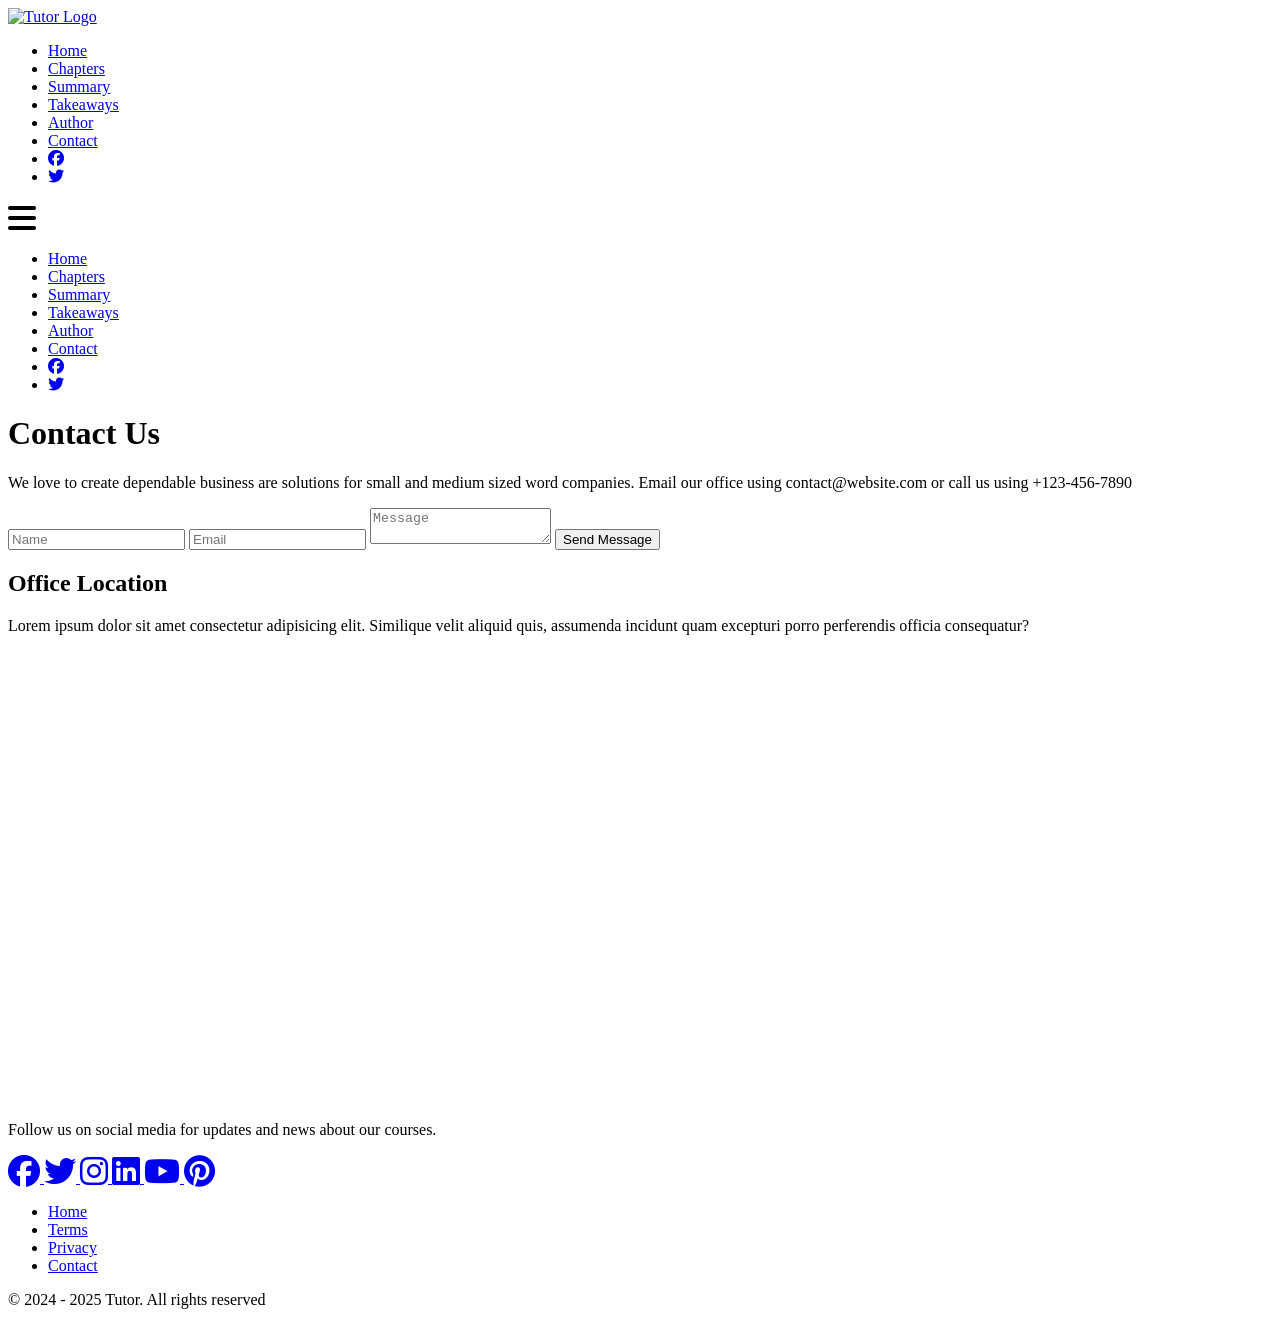
==== contact.html @ 329a323f "after completing the whole project" ====
<!doctype html>
<html lang="en">
  <head>
    <meta charset="UTF-8" />
    <meta name="viewport" content="width=device-width, initial-scale=1.0" />
    <link rel="preconnect" href="https://fonts.googleapis.com" />
    <link rel="preconnect" href="https://fonts.gstatic.com" crossorigin />
    <link
      href="https://fonts.googleapis.com/css2?family=Open+Sans:ital,wght@0,300..800;1,300..800&display=swap"
      rel="stylesheet"
    />
    <link
      rel="stylesheet"
      href="https://cdnjs.cloudflare.com/ajax/libs/font-awesome/6.5.2/css/all.min.css"
      integrity="sha512-SnH5WK+bZxgPHs44uWIX+LLJAJ9/2PkPKZ5QiAj6Ta86w+fsb2TkcmfRyVX3pBnMFcV7oQPJkl9QevSCWr3W6A=="
      crossorigin="anonymous"
      referrerpolicy="no-referrer"
    />
    <link rel="stylesheet" href="./css/styles.css" />
    <link rel="icon" href="./images/favicon.png" />
    <title>Welcome To Tutor</title>
  </head>
  <body>
    <nav class="navbar" role="navigation" aria-label="Main Navigation">
      <div class="navbar-flex container">
        <a href="/" aria-label="Logo Home Link">
          <img src="images/logo.svg" alt="Tutor Logo" />
        </a>
        <div id="mobile-menu-items" class="main-menu-items">
          <ul class="main-menu-list">
            <li>
              <a href="/">Home</a>
            </li>
            <li>
              <a href="#chapters">Chapters</a>
            </li>
            <li>
              <a href="#summary">Summary</a>
            </li>
            <li>
              <a href="#takeaways">Takeaways</a>
            </li>
            <li>
              <a href="#author">Author</a>
            </li>
            <li>
              <a href="contact.html">Contact</a>
            </li>
            <li>
              <a
                href="https://facebook.com"
                target="_blank"
                aria-label="Follow Us On Facebook"
              >
                <i class="fa-brands fa-facebook"></i>
              </a>
            </li>
            <li>
              <a
                href="https://twitter.com"
                target="_blank"
                aria-label="Follow Us On Twitter"
              >
                <i class="fa-brands fa-twitter"></i>
              </a>
            </li>
          </ul>
        </div>

        <!-- Mobile Menu -->
        <div class="mobile-menu">
          <!-- Hamburger button -->
          <div
            class="mobile-menu-toggle"
            role="button"
            aria-expanded="false"
            aria-controls="mobile-menu-items"
            aria-label="Open mobile menu"
            tabindex="0"
          >
            <i class="fas fa-bars fa-2x"></i>
          </div>
          <!-- Mobile Menu Items -->
          <div class="mobile-menu-items">
            <ul class="mobile-menu-list">
              <li>
                <a href="/">Home</a>
              </li>
              <li>
                <a href="#chapters">Chapters</a>
              </li>
              <li>
                <a href="#summary">Summary</a>
              </li>
              <li>
                <a href="#takeaways">Takeaways</a>
              </li>
              <li>
                <a href="#author">Author</a>
              </li>
              <li>
                <a href="contact.html">Contact</a>
              </li>
              <li>
                <a
                  href="https://facebook.com"
                  target="_blank"
                  aria-label="Follow Us On Facebook"
                >
                  <i class="fa-brands fa-facebook"></i>
                </a>
              </li>
              <li>
                <a
                  href="https://twitter.com"
                  target="_blank"
                  aria-label="Follow Us On Twitter"
                >
                  <i class="fa-brands fa-twitter"></i>
                </a>
              </li>
            </ul>
          </div>
        </div>
      </div>
    </nav>

    <!-- Inner Header -->
    <header class="inner-header">
      <div class="container-sm">
        <h1>Contact Us</h1>
      </div>
    </header>

    <section class="contact-form section">
      <div class="container-sm">
        <p>
          We love to create dependable business are solutions for small and
          medium sized word companies. Email our office using
          contact@website.com or call us using +123-456-7890
        </p>

        <form action="https://formspree.io/f/mreyzezy" method="POST">
          <input type="text" name="name" placeholder="Name" />
          <input type="email" name="email" placeholder="Email" />
          <textarea name="message" placeholder="Message"></textarea>
          <button type="submit" class="btn">Send Message</button>
        </form>
      </div>
    </section>

    <!-- Location -->
    <section class="location section">
      <div class="container-sm">
        <h2>Office Location</h2>
        <p>
          Lorem ipsum dolor sit amet consectetur adipisicing elit. Similique
          velit aliquid quis, assumenda incidunt quam excepturi porro
          perferendis officia consequatur?
        </p>
        <div class="map">
          <iframe
            src="https://www.google.com/maps/embed?pb=!1m18!1m12!1m3!1d3651.1005265188282!2d90.40824373818123!3d23.779434354808277!2m3!1f0!2f0!3f0!3m2!1i1024!2i768!4f13.1!3m3!1m2!1s0x3755c700345080a9%3A0x3e2b2788cf80987e!2z4Kam4KeC4Kaw4Kas4KeA4KaoIOCmrOCmvuCmguCmsuCmvg!5e0!3m2!1sen!2sbd!4v1772654705144!5m2!1sen!2sbd"
            width="600"
            height="450"
            style="border: 0"
            allowfullscreen=""
            loading="lazy"
            referrerpolicy="no-referrer-when-downgrade"
          >
          </iframe>
        </div>
      </div>
    </section>

    <!-- Social -->
    <section class="social section">
      <div class="container">
        <p>Follow us on social media for updates and news about our courses.</p>
        <div class="social-icons">
          <a
            href="https://facebook.com"
            target="_blank"
            aria-label="Follow Us On Facebook"
          >
            <i class="fa-brands fa-facebook fa-2x"></i>
          </a>
          <a
            href="https://twitter.com"
            target="_blank"
            aria-label="Follow Us On Twitter"
          >
            <i class="fa-brands fa-twitter fa-2x"></i>
          </a>
          <a
            href="https://instagram.com"
            target="_blank"
            aria-label="Follow Us On Instagram"
            ><i class="fa-brands fa-instagram fa-2x"></i>
          </a>
          <a
            href="https://linkdin.com"
            target="_blank"
            aria-label="Follow Us On Linkdin"
            ><i class="fa-brands fa-linkedin fa-2x"></i>
          </a>
          <a
            href="https://youtube.com"
            target="_blank"
            aria-label="Follow Us On Youtube"
          >
            <i class="fa-brands fa-youtube fa-2x"></i>
          </a>
          <a
            href="https://pinterest.com"
            target="_blank"
            aria-label="Follow Us On Pinterest"
          >
            <i class="fa-brands fa-pinterest fa-2x"></i>
          </a>
        </div>
      </div>
    </section>

    <footer class="footer">
      <div class="container footer-flex">
        <ul class="footer-links">
          <li><a href="#">Home</a></li>
          <li><a href="#">Terms</a></li>
          <li><a href="#">Privacy</a></li>
          <li><a href="contact.html">Contact</a></li>
        </ul>
        <p>&copy; 2024 - 2025 Tutor. All rights reserved</p>
      </div>
    </footer>

    <script src="js/script.js"></script>
  </body>
</html>
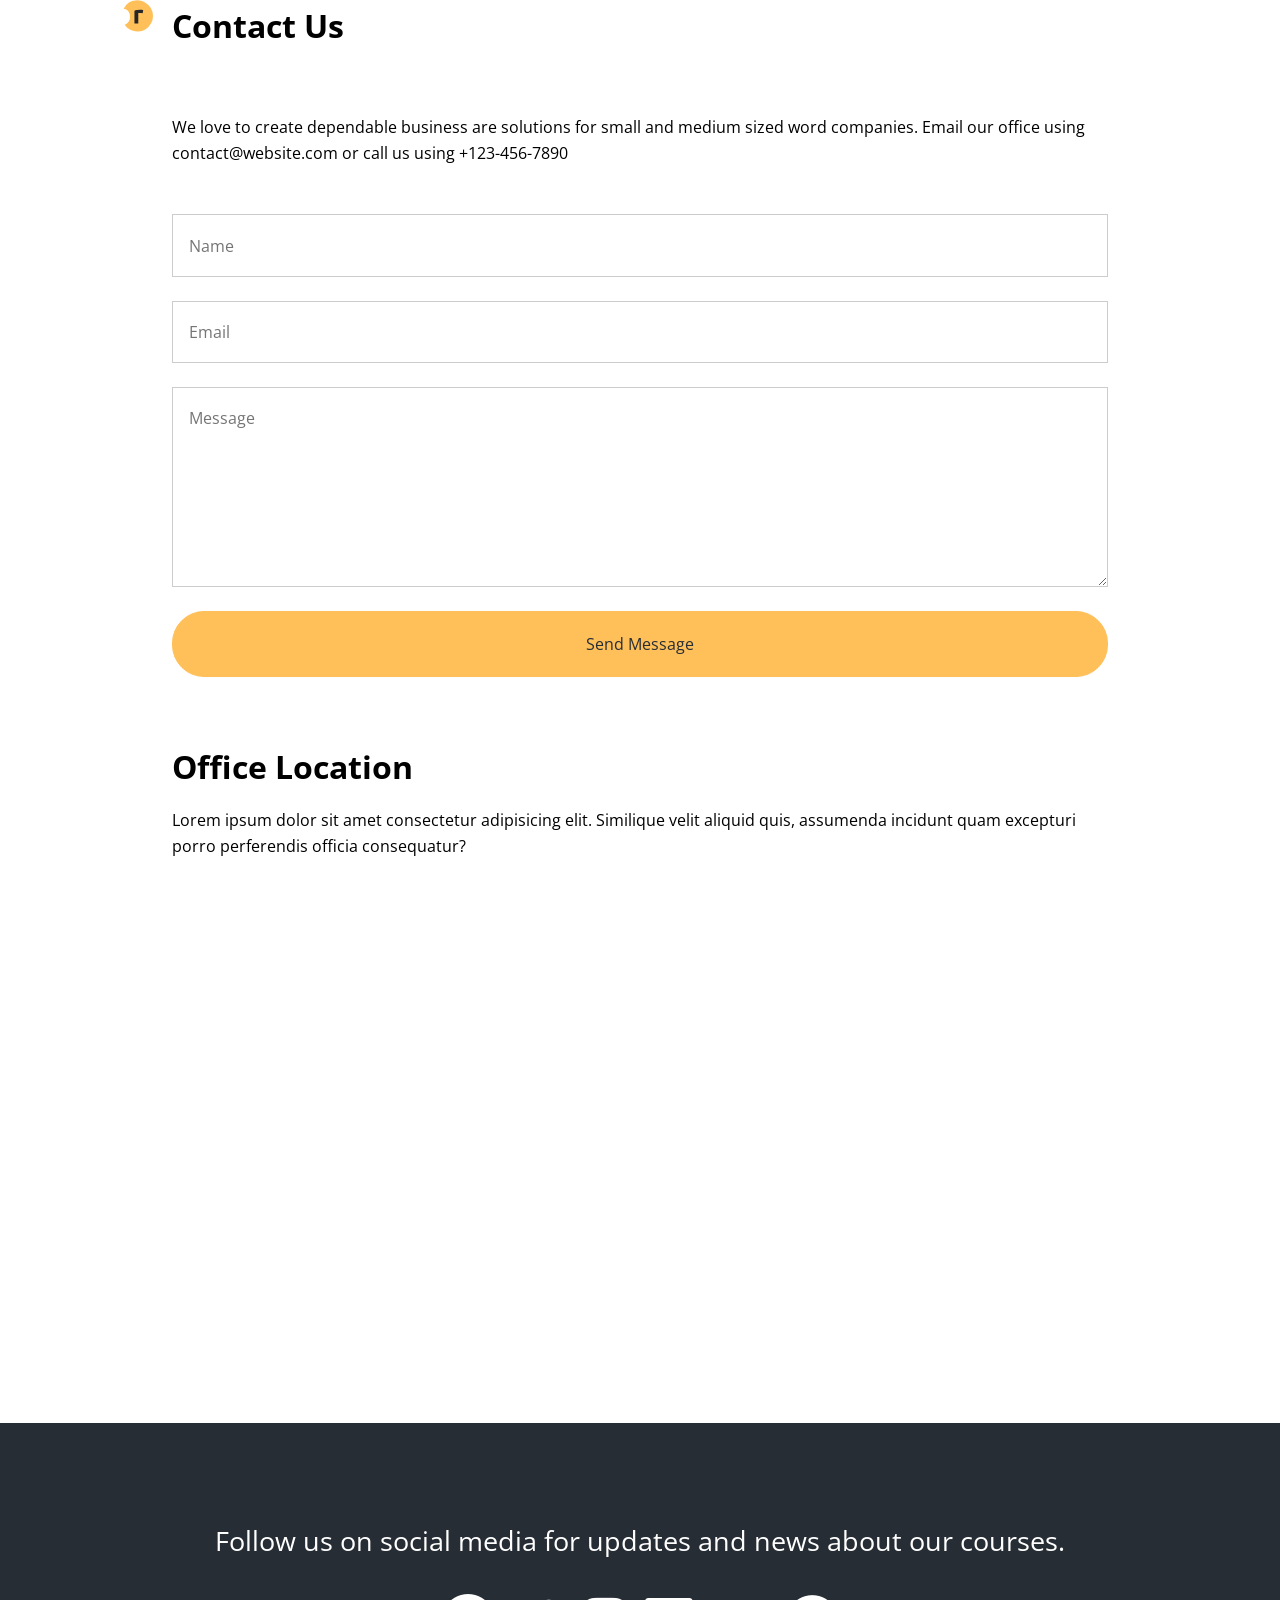
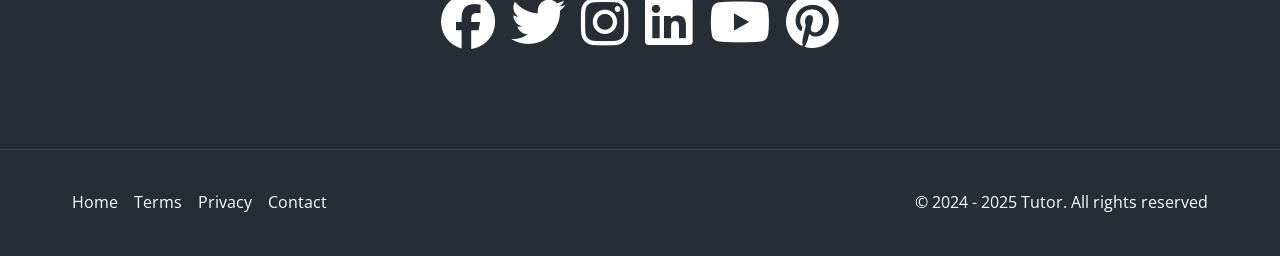
==== commit 01bd4883: "fixing the contact page issue" ====
--- a/contact.html
+++ b/contact.html
@@ -16,7 +16,7 @@
       crossorigin="anonymous"
       referrerpolicy="no-referrer"
     />
-    <link rel="stylesheet" href="./css/styles.css" />
+    <link rel="stylesheet" href="./CSS/styles.css" />
     <link rel="icon" href="./images/favicon.png" />
     <title>Welcome To Tutor</title>
   </head>
--- a/CSS/styles.css
+++ b/CSS/styles.css
@@ -0,0 +1,722 @@
+*,
+*::before,
+*::after {
+  margin: 0;
+  padding: 0;
+  box-sizing: border-box;
+}
+:root {
+  --primary-color: #fc5d66;
+  --secondary-color: #ffc05a;
+  --light-color: #f9fafb;
+  --dark-color: #272d35;
+}
+
+body {
+  font-family: "Open Sans", sans-serif;
+  line-height: 1.6;
+  scroll-behavior: smooth;
+}
+
+a {
+  text-decoration: none;
+}
+
+ul {
+  list-style: none;
+}
+
+img {
+  max-width: 100%;
+}
+/* Utility classes */
+.container {
+  max-width: 1200px;
+  margin: 0 auto;
+  padding: 0 2rem;
+}
+
+.container-sm {
+  max-width: 1000px;
+  margin: 0 auto;
+  padding: 0 2rem;
+}
+.btn {
+  display: inline-block;
+  padding: 1.3rem 2.3rem;
+  border: 1px solid var(--secondary-color);
+  border-radius: 32px;
+  background: var(--secondary-color);
+  color: var(--dark-color);
+  cursor: pointer;
+  transition: all 0.2s;
+}
+
+.btn:hover {
+  background: var(--primary-color);
+  color: #fff;
+  border-color: #fff;
+}
+/* Text classes*/
+.text-primary {
+  color: var(--primary-color);
+}
+.text-Secondary {
+  color: var(--secondary-color);
+}
+
+.section {
+  margin: 4rem 0;
+}
+/* Section header */
+.section-header {
+  max-width: 750px;
+  margin: 0 auto;
+  text-align: center;
+  margin-bottom: 3rem;
+}
+.section-header h2 {
+  font-size: 2rem;
+  font-weight: 700;
+  color: var(--dark-color);
+  margin-bottom: 0.5rem;
+}
+.section-header p {
+  font-size: 1.3rem;
+  color: var(--dark-color);
+}
+.heading-border {
+  width: 64px;
+  height: 4px;
+  background: var(--primary-color);
+  margin: 0 auto 2rem;
+}
+
+/* Card */
+.card {
+  display: flex;
+  flex-direction: column;
+  align-items: center;
+  justify-content: center;
+  text-align: center;
+  padding: 2rem 1.75rem;
+  background: #fff;
+  border-radius: 16px;
+  box-shadow: 0 4px 12px rgba(0, 0, 0, 0.3);
+}
+
+/* nav bar */
+.navbar {
+  background: transparent;
+  color: white;
+  padding: 1 rem 2 rem;
+  position: fixed;
+  top: 0;
+  left: 0;
+  right: 0;
+  z-index: 1000;
+  transition: background-color 0.3s ease-in-out;
+}
+
+.navbar.navbar-scroll {
+  background-color: rgba(235, 77, 85, 0.8);
+  backdrop-filter: blur(10px);
+}
+
+.navbar-flex {
+  display: flex;
+  justify-content: space-between;
+  align-items: center;
+}
+
+.navbar img {
+  width: 81px;
+  height: 32px;
+}
+
+.navbar .main-menu-list {
+  display: flex;
+  align-items: center;
+  gap: 2rem;
+  font-weight: 600;
+}
+.navbar a {
+  color: white;
+}
+
+.navbar a:hover {
+  color: var(--secondary-color);
+}
+.navbar i {
+  font-size: 1.5rem;
+}
+/* Mobile Menu */
+.mobile-menu {
+  display: none;
+}
+
+.navbar .mobile-menu-toggle {
+  color: white;
+  cursor: pointer;
+}
+.navbar .mobile-menu-items {
+  position: absolute;
+  top: 100%;
+  left: 0;
+  width: 100%;
+  background: rgba(0, 0, 0, 0.8);
+  opacity: 0.95;
+  padding: 3rem 2rem;
+  text-align: center;
+  box-shadow: 0 2px 5px rgba(0, 0, 0, 0.1);
+  border-top: 1px solid rgba(255, 255, 255, 0.1);
+
+  transform: translateX(100%);
+  transition: transform 0.3s ease;
+}
+.navbar .mobile-menu-items.active {
+  transform: translateX(0);
+}
+
+.navbar .mobile-menu-list {
+  display: flex;
+  flex-direction: column;
+  gap: 2rem;
+  font-size: 1.2rem;
+}
+/* Hero */
+.hero {
+  background: #000 url("../images/header-background.jpg") center center/cover
+    no-repeat;
+  padding: 11.5rem 2rem 8rem;
+  color: white;
+  overflow-x: hidden;
+  position: relative;
+}
+
+.hero-flex {
+  display: flex;
+  justify-content: space-between;
+  align-items: center;
+  gap: 6rem;
+  padding-bottom: 8rem;
+}
+.hero h1 {
+  font-size: 3.5rem;
+  line-height: 1.2;
+  font-weight: 700;
+  margin-bottom: 1rem;
+}
+
+.hero p {
+  font-size: 1.2rem;
+  margin-bottom: 2rem;
+  line-height: 1.8;
+  font-weight: 400;
+}
+
+.hero img {
+  width: 100%;
+  margin-right: -100px;
+}
+
+.hero .frame-decoration {
+  position: absolute;
+  bottom: 0;
+  left: 0;
+  width: 100%;
+  height: 100px;
+}
+/* Learn Topics */
+.topics {
+  display: grid;
+  grid-template-columns: repeat(4, 1fr);
+  gap: 2rem;
+}
+.topic img {
+  transition: transform 0.3s;
+}
+.topic img:hover {
+  transform: scale(1.1);
+}
+.topic h3 {
+  font-size: 1rem;
+  font-weight: 700;
+  margin: 0.5rem 0;
+}
+
+/* Chapter Cards */
+.chapter-cards {
+  display: grid;
+  grid-template-columns: repeat(3, 1fr);
+  gap: 2rem;
+  padding: 1rem 0 4rem;
+}
+
+.chapter-cards img {
+  width: 130px;
+  margin-top: 1rem;
+}
+.chapter-cards h3 {
+  font-size: 1.25rem;
+  font-weight: 700;
+  margin-top: 1rem 0;
+}
+/* Summary */
+.summary {
+  background: var(--light-color);
+  color: var(--dark-color);
+  padding: 4rem 2rem 5rem;
+}
+
+.summary .section-lists {
+  background: #fff;
+  padding: 2rem;
+}
+
+.summary .list-header {
+  background: var(--primary-color);
+  color: #fff;
+  padding: 0.5rem 1rem;
+  font-size: 1.2rem;
+  font-weight: 700;
+  margin: 1rem 0;
+}
+
+.summary .list-item {
+  padding: 1.4rem 0;
+  border-bottom: 1px solid #f1f4f6;
+}
+
+.summary .list-item:last-child {
+  border-bottom: none;
+}
+
+/* Info Section */
+.info-container {
+  background: url("../images/audience.jpg") top center/cover no-repeat;
+  display: flex;
+}
+
+.info-content {
+  background-color: var(--primary-color);
+  color: #fff;
+  flex: 1;
+  padding: 4rem;
+}
+
+.info-content h2 {
+  font-size: 2rem;
+  margin-bottom: 1rem;
+  font-weight: 700;
+}
+
+.info-content p {
+  font-size: 1.2rem;
+  margin-bottom: 2rem;
+}
+
+.info-content ul li {
+  font-size: 1.2rem;
+  line-height: 2;
+}
+
+.info-content i {
+  margin-right: 0.5rem;
+  color: var(--secondary-color);
+}
+
+.info-left {
+  width: 50%;
+}
+
+/* Takeaways */
+.takeaways-cards {
+  display: grid;
+  grid-template-columns: repeat(3, 1fr);
+  gap: 2rem;
+  padding: 1.5rem 0;
+}
+
+.takeaways-cards .card {
+  flex-direction: row;
+  text-align: left;
+}
+
+.takeaways-cards .card i {
+  margin-right: 1rem;
+}
+
+/* Details */
+.details .details-flex {
+  display: flex;
+  gap: 4rem;
+  align-items: center;
+  justify-content: center;
+}
+
+.details img {
+  width: 100%;
+  max-width: 500px;
+}
+
+.details h2 {
+  font-size: 2rem;
+  font-weight: 700;
+  margin-bottom: 0.5rem;
+}
+
+.details .heading-border {
+  margin: 0;
+}
+
+.details p {
+  margin: 1rem 0 2rem;
+}
+
+/* Author */
+.details + .details .details-flex {
+  flex-direction: row-reverse;
+}
+
+.details ul {
+  margin-bottom: 2rem;
+}
+
+.details ul li {
+  line-height: 2;
+}
+
+.details i {
+  margin-right: 0.5rem;
+}
+
+/* Stats */
+.stats {
+  background: #000 url("../images/stats-background.jpg") center center/cover
+    no-repeat;
+  color: #fff;
+}
+
+.stats-flex {
+  display: flex;
+  justify-content: space-between;
+  align-items: center;
+  padding: 4rem 2rem;
+}
+
+.stats img {
+  width: 100%;
+  max-width: 500px;
+}
+
+.stats-content {
+  max-width: 500px;
+}
+
+.stats .stats-numbers {
+  display: flex;
+  gap: 2rem;
+  margin: 2rem 0;
+  text-align: center;
+  justify-content: center;
+  align-items: center;
+  flex-wrap: wrap;
+}
+
+.stats .stats-numbers h3 {
+  font-size: 3rem;
+  font-weight: 700;
+}
+
+.stats .stats-numbers p {
+  font-size: 0.8rem;
+}
+
+.stats .stats-text {
+  font-size: 1.2rem;
+  margin-bottom: 2rem;
+  text-align: center;
+}
+
+.stats .btn {
+  display: block;
+  margin: 0 auto;
+  text-align: center;
+  width: 200px;
+}
+
+/* Newsletter */
+.newsletter {
+  text-align: center;
+  margin: 0 2rem;
+}
+
+.newsletter-flex {
+  display: flex;
+  gap: 1rem;
+  flex-direction: column;
+  justify-content: center;
+  align-items: center;
+  background: var(--light-color);
+  border: 1px solid #eee;
+  padding: 4rem 2rem;
+}
+
+.newsletter h2 {
+  font-size: 2rem;
+  font-weight: 700;
+}
+
+.newsletter p {
+  max-width: 600px;
+}
+
+.newsletter input[type='email'] {
+  padding: 1rem 2rem;
+  border: 1px solid #ccc;
+  border-radius: 32px;
+  width: 100%;
+  max-width: 400px;
+  margin: 1rem 0;
+}
+
+/* Social */
+.social {
+  background: var(--dark-color);
+  color: #fff;
+  padding: 6rem 2rem;
+  text-align: center;
+  font-size: 1.7rem;
+  margin-bottom: 0;
+}
+
+.social a,
+.footer a {
+  color: #fff;
+}
+
+.social a:hover,
+.footer a:hover {
+  color: var(--secondary-color);
+}
+
+.social p {
+  margin-bottom: 2rem;
+}
+
+.social .social-icons {
+  display: flex;
+  justify-content: center;
+  gap: 1rem;
+  margin-top: 2rem;
+}
+
+/* Footer */
+.footer {
+  background: var(--dark-color);
+  color: #fff;
+  border-top: 1px solid #384653;
+  padding: 0.5rem 2rem;
+}
+
+.footer-flex {
+  display: flex;
+  justify-content: space-between;
+  align-items: center;
+}
+
+.footer ul {
+  display: flex;
+  justify-content: center;
+  gap: 1rem;
+  margin: 2rem 0;
+}
+
+/* Contact Form */
+.contact-form p {
+  margin-bottom: 3rem;
+}
+
+.contact-form input,
+.contact-form textarea {
+  display: block;
+  font-family: inherit;
+  font-size: medium;
+  width: 100%;
+  margin: 1.5rem 0;
+  border: 1px solid #ccc;
+  padding: 1.2rem 1rem;
+}
+
+.contact-form textarea {
+  height: 200px;
+}
+
+.contact-form .btn {
+  display: block;
+  width: 100%;
+  font-size: inherit;
+  font-family: inherit;
+  margin: 0 auto;
+}
+
+/* Location */
+.location h2 {
+  font-size: 2rem;
+  font-weight: 700;
+  margin-bottom: 1rem;
+}
+
+.location p {
+  margin-bottom: 2rem;
+}
+
+.location .map {
+  overflow: hidden;
+  position: relative;
+  height: 0;
+  margin-bottom: 3rem;
+  padding-bottom: 50%;
+  border-radius: 0.25rem;
+}
+
+.location .map iframe {
+  position: absolute;
+  top: 0;
+  left: 0;
+  width: 100%;
+  height: 100%;
+  border: none;
+}
+
+
+/* Media Quries */
+@media (max-width: 1200px) {
+  .hero .hero-flex {
+    gap: 2rem;
+  }
+  .hero img {
+    max-width: 500px;
+    margin-right: 0;
+  }
+  .hero h1 {
+    font-size: 3rem;
+  }
+  .topics {
+    grid-template-columns: repeat(3, 1fr);
+  }
+}
+@media (max-width: 992px) {
+  .hero {
+    text-align: center;
+  }
+
+  .hero .hero-flex {
+    flex-direction: column;
+    padding-bottom: 4rem;
+  }
+
+  .hero img {
+    max-width: 600px;
+    margin-top: 2rem;
+  }
+  .topics {
+    grid-template-columns: repeat(2, 1fr);
+  }
+  .chapter-cards {
+    grid-template-columns: 1fr;
+  }
+  .takeaways-cards {
+    grid-template-columns: 1fr;
+  }
+
+  .details-flex,
+  .details + .details .details-flex,
+  .stats .stats-flex {
+    flex-direction: column;
+    gap: 2rem;
+  }
+}
+
+@media (max-width: 768px) {
+  .main-menu-items {
+    display: none;
+  }
+  .navbar .mobile-menu {
+    display: block;
+  }
+
+  .navbar .mobile-menu-toggle {
+    display: block;
+    padding: 10px;
+  }
+
+  .info-container {
+    flex-direction: column;
+  }
+  .info-content {
+    padding: 2rem;
+  }
+  .info-content h2 {
+    font-size: 1.5rem;
+  }
+  .info-content p {
+    font-size: 1rem;
+  }
+  .info-left {
+    display: none;
+  }
+
+  .social .social-icons {
+    flex-wrap: wrap;
+  }
+
+  .social p {
+    font-size: 1.2rem;
+  }
+
+  .social i {
+    font-size: 2rem;
+  }
+
+  .footer {
+    padding: 0.5rem 1rem;
+  }
+
+  .footer-flex {
+    flex-direction: column;
+    text-align: center;
+  }
+}
+@media (max-width: 576px) {
+  .hero {
+    padding-right: 0.2rem;
+    padding-left: 0.2rem;
+  }
+
+  .hero h1 {
+    font-size: 2.5rem;
+  }
+
+  .hero img {
+    max-width: 350px;
+  }
+  .topics {
+    grid-template-columns: 1fr;
+  }
+  .summary .container {
+    padding: 0;
+  }
+
+  .stats .stats-numbers {
+    flex-direction: column;
+  }
+
+  .newsletter h2{
+    font-size: 1.5rem;
+  }
+  .newsletter p{
+    display: none;
+  }
+}
